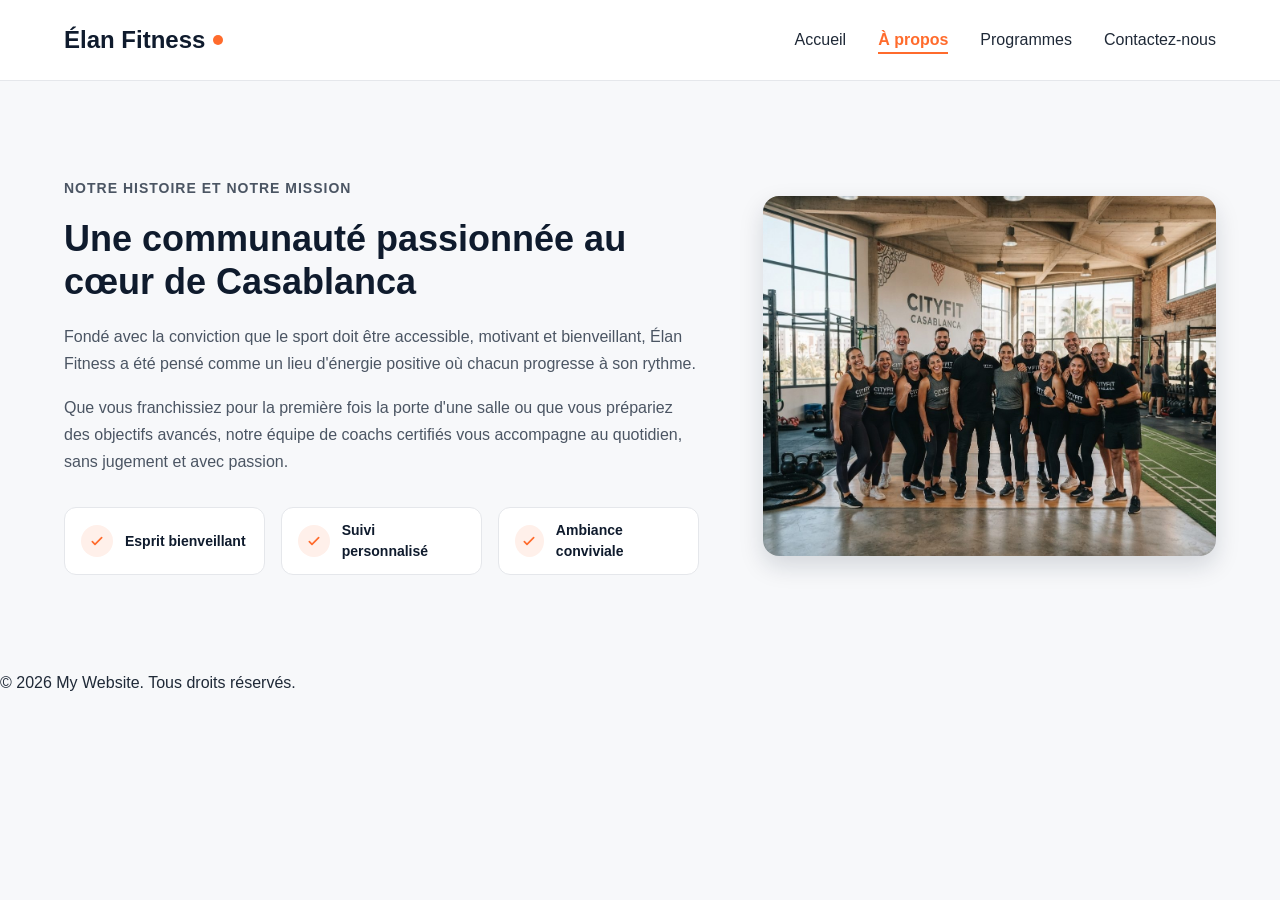
==== a-propos.html @ eaaa5df1 "elan fitness project" ====
<!DOCTYPE html>
<html lang="fr">

<head>
    <meta charset="UTF-8">
    <meta name="viewport" content="width=device-width, initial-scale=1.0">
    <title>Page title</title>
    <link rel="stylesheet" href="style.css">
</head>

<body>
<header class="en-tete">
  <div class="conteneur en-tete-contenu">

    <a href="index.html" class="logo">Élan Fitness</a>

    <nav aria-label="Navigation principale">
      <ul class="menu">

        <li>
          <a href="index.html">Accueil</a>
        </li>

        <li>
          <a href="a-propos.html" class="lien-actif">À propos</a>
        </li>

        <li>
          <a href="programmes.html">Programmes</a>
        </li>

        <li>
          <a href="contact.html">Contactez-nous</a>
        </li>

      </ul>
    </nav>

  </div>
</header>
    <main>
       <section id="a-propos" class="section">
      <div class="conteneur apropos-contenu">

        <div class="apropos-texte">
          <p class="sur-titre">Notre histoire et notre mission</p>
          <h2>Une communauté passionnée au cœur de Casablanca</h2>
          <p>
            Fondé avec la conviction que le sport doit être accessible, motivant et bienveillant,
            Élan Fitness a été pensé comme un lieu d'énergie positive où chacun progresse à son rythme.
          </p>
          <p>
            Que vous franchissiez pour la première fois la porte d'une salle ou que vous prépariez des
            objectifs avancés, notre équipe de coachs certifiés vous accompagne au quotidien, sans
            jugement et avec passion.
          </p>

          <ul class="valeurs">
            <li class="valeur">
              <div class="icone icone-petite"><img src="img/icone-check.svg" alt=""></div>
              <span>Esprit bienveillant</span>
            </li>
            <li class="valeur">
              <div class="icone icone-petite"><img src="img/icone-check.svg" alt=""></div>
              <span>Suivi personnalisé</span>
            </li>
            <li class="valeur">
              <div class="icone icone-petite"><img src="img/icone-check.svg" alt=""></div>
              <span>Ambiance conviviale</span>
            </li>
          </ul>
        </div>

        <img class="apropos-image" src="img/equipe.jpg" alt="L'équipe de coachs d'Élan Fitness réunie dans la salle">

      </div>
    </section>
    </main>

    <footer>
        <p>&copy; 2026 My Website. Tous droits réservés.</p>
    </footer>

</body>
</html>
---- style.css ----
* {
  box-sizing: border-box;
  margin: 0;
  padding: 0;
}

html {
  scroll-behavior: smooth;
}

body {
  font-family: 'Inter', Arial, sans-serif;
  font-size: 16px;
  line-height: 1.5;
  color: #1F2937;
  background-color: #F7F8FA;
}

h1,
h2,
h3,
h4 {
  font-family: 'Poppins', Arial, sans-serif;
  color: #0F1B2D;
}

a {
  color: inherit;
  text-decoration: none;
}

ul {
  list-style: none;
}

img {
  display: block;
  max-width: 100%;
}

a:focus-visible,
button:focus-visible {
  outline: 3px solid #FF6B2C;
  outline-offset: 2px;
}

.conteneur {
  width: 100%;
  max-width: 1200px;
  margin: 0 auto;
  padding: 0 24px;
}

.section {
  padding: 96px 0;
}

.section-blanche {
  background-color: #FFFFFF;
  border-top: 1px solid #E5E7EB;
  border-bottom: 1px solid #E5E7EB;
}

.section-titre {
  max-width: 640px;
  margin: 0 auto 64px;
  text-align: center;
}

.section-titre h2 {
  font-size: 32px;
  margin-bottom: 16px;
}

.section-titre h3 {
  font-size: 26px;
  margin-bottom: 12px;
}

.section-titre p {
  color: #4B5563;
}

.sur-titre {
  font-size: 14px;
  font-weight: 600;
  color: #FF6B2C;
  text-transform: uppercase;
  letter-spacing: 1px;
  margin-bottom: 12px;
}

.bouton {
  display: inline-block;
  padding: 14px 28px;
  border-radius: 8px;
  font-size: 16px;
  font-weight: 600;
  text-align: center;
  cursor: pointer;
}

.bouton-principal {
  background-color: #FF6B2C;
  border: 1px solid #FF6B2C;
  color: #FFFFFF;
}

.bouton-principal:hover {
  background-color: #F05817;
}

.bouton-secondaire {
  background-color: #FFFFFF;
  border: 1px solid #0F1B2D;
  color: #0F1B2D;
}

.bouton-secondaire:hover {
  background-color: #F3F4F6;
}

.cartes {
  display: flex;
  gap: 24px;
}

.carte {
  flex: 1;
  background-color: #FFFFFF;
  border: 1px solid #E5E7EB;
  border-radius: 12px;
  box-shadow: 0 1px 3px rgba(15, 27, 45, 0.08);
}

.icone {
  width: 48px;
  height: 48px;
  background-color: #FFF0EA;
  border-radius: 8px;
  display: flex;
  align-items: center;
  justify-content: center;
}

.icone img {
  width: 24px;
  height: 24px;
}

.icone-petite {
  width: 32px;
  height: 32px;
  border-radius: 50%;
}

.icone-petite img {
  width: 16px;
  height: 16px;
}

.en-tete {
  position: sticky;
  top: 0;
  z-index: 10;
  background-color: #FFFFFF;
  border-bottom: 1px solid #E5E7EB;
}

.en-tete-contenu {
  height: 80px;
  display: flex;
  align-items: center;
  justify-content: space-between;
}

.logo {
  display: flex;
  align-items: center;
  font-family: 'Poppins', Arial, sans-serif;
  font-size: 24px;
  font-weight: 700;
  color: #0F1B2D;
}

.logo::after {
  content: "";
  width: 10px;
  height: 10px;
  margin-left: 8px;
  background-color: #FF6B2C;
  border-radius: 50%;
}

.menu {
  display: flex;
  gap: 32px;
}

.menu a {
  font-weight: 500;
  padding-bottom: 4px;
  border-bottom: 2px solid transparent;
}

.menu a:hover {
  color: #FF6B2C;
}

.menu .lien-actif {
  color: #FF6B2C;
  font-weight: 600;
  border-bottom-color: #FF6B2C;
}

.hero {
  padding: 64px 0 96px;
}

.hero-contenu {
  display: flex;
  align-items: center;
  gap: 32px;
}

.hero-texte {
  flex: 7;
}

.hero-texte h1 {
  font-size: 48px;
  font-weight: 800;
  line-height: 1.2;
  margin-bottom: 24px;
}

.hero-description {
  max-width: 520px;
  font-size: 18px;
  line-height: 1.6;
  color: #4B5563;
  margin-bottom: 32px;
}

.boutons {
  display: flex;
  flex-wrap: wrap;
  gap: 16px;
}

.hero-image {
  flex: 5;
  min-width: 0;
  height: 400px;
  object-fit: cover;
  border-radius: 16px;
  border: 1px solid #E5E7EB;
  box-shadow: 0 10px 25px rgba(15, 27, 45, 0.15);
}

.chiffres {
  display: flex;
  margin-top: 64px;
  padding: 32px;
  background-color: #FFFFFF;
  border: 1px solid #E5E7EB;
  border-radius: 12px;
  box-shadow: 0 1px 3px rgba(15, 27, 45, 0.08);
}

.chiffre {
  flex: 1;
  text-align: center;
  font-weight: 500;
  color: #0F1B2D;
}

.chiffre+.chiffre {
  border-left: 1px solid #E5E7EB;
}

.chiffre-nombre {
  font-family: 'Poppins', Arial, sans-serif;
  font-size: 36px;
  font-weight: 800;
  color: #FF6B2C;
}

.carte-avantage {
  padding: 24px;
  background-color: #F7F8FA;
  box-shadow: none;
}

.carte-avantage .icone {
  margin-bottom: 20px;
}

.carte-avantage h3 {
  font-size: 20px;
  margin-bottom: 8px;
}

.carte-avantage p {
  color: #4B5563;
  line-height: 1.6;
}

.apropos-contenu {
  display: flex;
  align-items: center;
  gap: 64px;
}

.apropos-texte {
  flex: 7;
}

.apropos-texte h2 {
  font-size: 36px;
  line-height: 1.2;
  margin-bottom: 20px;
}

.apropos-texte p {
  color: #4B5563;
  line-height: 1.7;
  margin-bottom: 16px;
}

.valeurs {
  display: flex;
  gap: 16px;
  margin-top: 32px;
}

.valeur {
  flex: 1;
  display: flex;
  align-items: center;
  gap: 12px;
  padding: 12px 16px;
  background-color: #FFFFFF;
  border: 1px solid #E5E7EB;
  border-radius: 12px;
  font-family: 'Poppins', Arial, sans-serif;
  font-size: 14px;
  font-weight: 600;
  color: #0F1B2D;
}

.apropos-image {
  flex: 5;
  min-width: 0;
  height: 360px;
  object-fit: cover;
  border-radius: 16px;
  box-shadow: 0 10px 25px rgba(15, 27, 45, 0.15);
}

.carte-programme {
  display: flex;
  flex-direction: column;
  overflow: hidden;
}

.carte-programme>img {
  width: 100%;
  height: 200px;
  object-fit: cover;
}

.programme-corps {
  flex: 1;
  display: flex;
  flex-direction: column;
  padding: 20px;
}

.programme-corps h3 {
  font-size: 20px;
  margin-bottom: 8px;
}

.programme-corps p {
  font-size: 15px;
  color: #4B5563;
}

.etiquette {
  align-self: flex-start;
  padding: 4px 10px;
  margin-bottom: 12px;
  border-radius: 6px;
  font-size: 12px;
  font-weight: 600;
}

.etiquette-orange {
  background-color: #FFEDE5;
  color: #C2410C;
}

.etiquette-bleue {
  background-color: #DBEAFE;
  color: #1D4ED8;
}

.etiquette-verte {
  background-color: #D1FAE5;
  color: #047857;
}

.programme-corps .duree {
  display: flex;
  align-items: center;
  gap: 8px;
  margin-top: auto;
  padding-top: 16px;
  border-top: 1px solid #E5E7EB;
  font-size: 13px;
  font-weight: 600;
  color: #0F1B2D;
}

.programme-corps h3+p {
  margin-bottom: 16px;
}

.duree img {
  width: 16px;
  height: 16px;
}

.formules {
  margin-top: 96px;
}

.formule {
  position: relative;
  display: flex;
  flex-direction: column;
  padding: 28px;
}

.formule h4 {
  font-size: 20px;
}

.prix {
  margin: 8px 0 16px;
  font-family: 'Poppins', Arial, sans-serif;
  font-size: 30px;
  font-weight: 800;
  color: #FF6B2C;
}

.prix span {
  font-family: 'Inter', Arial, sans-serif;
  font-size: 16px;
  font-weight: 500;
  color: #4B5563;
}

.prix-note {
  margin: -8px 0 16px;
  font-size: 13px;
  color: #4B5563;
}

.formule-liste {
  flex: 1;
  margin-bottom: 24px;
}

.formule-liste li {
  padding-left: 28px;
  margin-bottom: 12px;
  font-size: 15px;
  background-image: url('img/icone-check.svg');
  background-repeat: no-repeat;
  background-position: left center;
  background-size: 16px;
}

.formule .bouton {
  display: block;
}

.formule-populaire {
  border: 2px solid #FF6B2C;
  box-shadow: 0 10px 25px rgba(255, 107, 44, 0.2);
}

.badge-populaire {
  position: absolute;
  top: -14px;
  left: 50%;
  transform: translateX(-50%);
  padding: 4px 14px;
  background-color: #FF6B2C;
  border-radius: 999px;
  font-size: 12px;
  font-weight: 700;
  text-transform: uppercase;
  color: #FFFFFF;
}

.pied-de-page {
  padding: 48px 0 32px;
  background-color: #0F1B2D;
  color: #FFFFFF;
}

.pied-haut {
  display: flex;
  justify-content: space-between;
  align-items: flex-start;
  padding-bottom: 32px;
  border-bottom: 1px solid rgba(255, 255, 255, 0.15);
}

.logo-clair {
  color: #FFFFFF;
}

.slogan {
  margin-top: 8px;
  font-size: 14px;
  font-style: italic;
  color: #CBD5E1;
}

.menu-pied {
  gap: 24px;
}

.menu-pied a {
  font-size: 14px;
  font-weight: 400;
  color: #E2E8F0;
}

.pied-bas {
  display: flex;
  justify-content: space-between;
  margin-top: 24px;
  font-size: 13px;
  color: #94A3B8;
}

.page {
  width: 210mm;
  min-height: 297mm;
  margin: 20px auto;
  padding: 25mm;
  box-sizing: border-box;
  background: white;
}
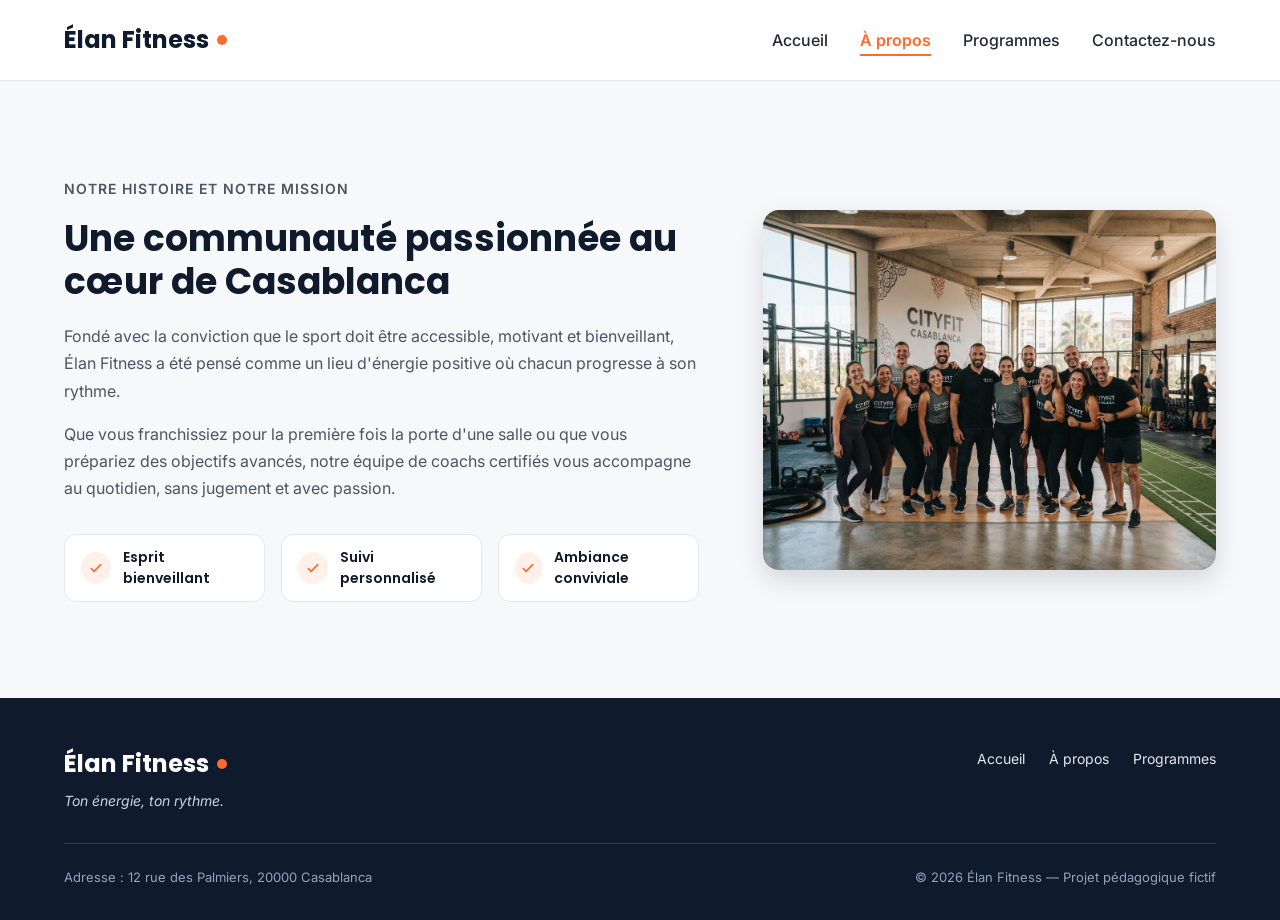
==== commit ecaa3df6: "a propos done" ====
--- a/a-propos.html
+++ b/a-propos.html
@@ -4,8 +4,11 @@
 <head>
     <meta charset="UTF-8">
     <meta name="viewport" content="width=device-width, initial-scale=1.0">
-    <title>Page title</title>
+    <title>À propos | Élan Fitness</title>
     <link rel="stylesheet" href="style.css">
+    <link rel="preconnect" href="https://fonts.googleapis.com">
+  <link rel="preconnect" href="https://fonts.gstatic.com" crossorigin>
+  <link href="https://fonts.googleapis.com/css2?family=Inter:wght@400;500;600&family=Poppins:wght@600;700;800&display=swap" rel="stylesheet">
 </head>
 
 <body>
@@ -77,41 +80,31 @@
     </section>
     </main>
 
-    <footer>
-        <p>&copy; 2026 My Website. Tous droits réservés.</p>
-    </footer>
+     <footer class="pied-de-page">
+    <div class="conteneur">
+
+      <div class="pied-haut">
+        <div>
+          <p class="logo logo-clair">Élan Fitness</p>
+          <p class="slogan">Ton énergie, ton rythme.</p>
+        </div>
+
+        <nav aria-label="Navigation du pied de page">
+<ul class="menu menu-pied">
+  <li><a href="index.html">Accueil</a></li>
+  <li><a href="a-propos.html">À propos</a></li>
+  <li><a href="programmes.html">Programmes</a></li>
+</ul>
+        </nav>
+      </div>
+
+      <div class="pied-bas">
+        <p>Adresse : 12 rue des Palmiers, 20000 Casablanca</p>
+        <p>&copy; 2026 Élan Fitness — Projet pédagogique fictif</p>
+      </div>
+
+    </div>
+  </footer>
 
 </body>
 </html>
-
-
-
-
-
-
-
-
-
-
-
-
-
-
-
-
-
-
-
-
-
-
-
-
-
-
-
-
-
-
-
-
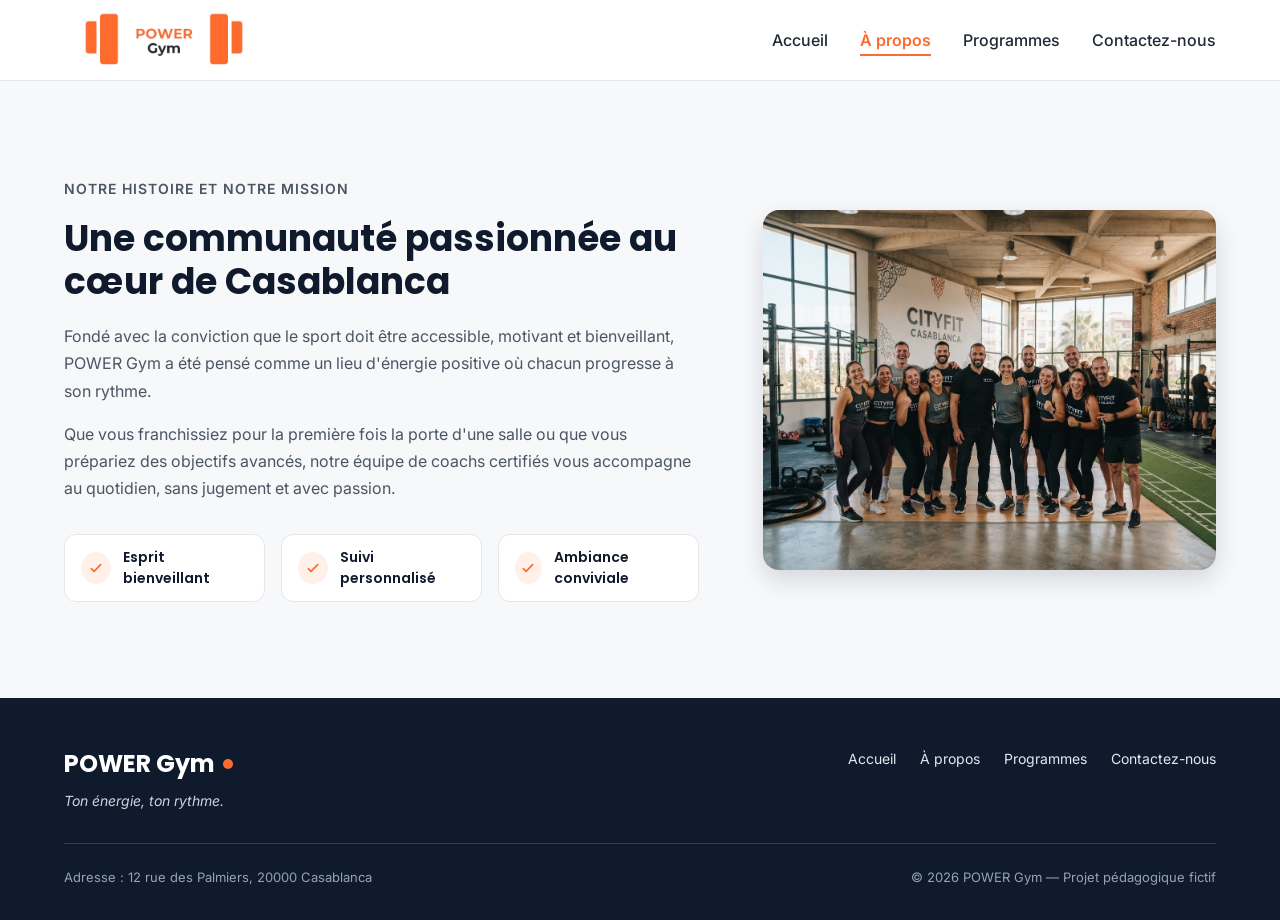
==== commit 1097db09: "modification de contenu des pages ,ajout de favicon ,modification le nom de la salle ,hebergement" ====
--- a/a-propos.html
+++ b/a-propos.html
@@ -2,47 +2,37 @@
 <html lang="fr">
 
 <head>
-    <meta charset="UTF-8">
-    <meta name="viewport" content="width=device-width, initial-scale=1.0">
-    <title>À propos | Élan Fitness</title>
-    <link rel="stylesheet" href="style.css">
-    <link rel="preconnect" href="https://fonts.googleapis.com">
+  <meta charset="UTF-8">
+  <meta name="viewport" content="width=device-width, initial-scale=1.0">
+  <title>À propos | POWER Gym</title>
+  <link rel="stylesheet" href="style.css">
+  <link rel="preconnect" href="https://fonts.googleapis.com">
   <link rel="preconnect" href="https://fonts.gstatic.com" crossorigin>
-  <link href="https://fonts.googleapis.com/css2?family=Inter:wght@400;500;600&family=Poppins:wght@600;700;800&display=swap" rel="stylesheet">
+  <link
+    href="https://fonts.googleapis.com/css2?family=Inter:wght@400;500;600&family=Poppins:wght@600;700;800&display=swap"
+    rel="stylesheet">
 </head>
 
 <body>
-<header class="en-tete">
-  <div class="conteneur en-tete-contenu">
+  <header class="en-tete">
+    <div class="conteneur en-tete-contenu">
+     
+      <img src="img/logo.png" alt="Logo Power Gym" height="200">
 
-    <a href="index.html" class="logo">Élan Fitness</a>
 
-    <nav aria-label="Navigation principale">
-      <ul class="menu">
+      <nav aria-label="Navigation principale">
+        <ul class="menu">
+          <li><a href="index.html">Accueil</a></li>
+          <li><a href="a-propos.html" class="lien-actif">À propos</a></li>
+          <li><a href="programmes.html">Programmes</a></li>
+          <li><a href="contact.html">Contactez-nous</a></li>
+        </ul>
+      </nav>
 
-        <li>
-          <a href="index.html">Accueil</a>
-        </li>
-
-        <li>
-          <a href="a-propos.html" class="lien-actif">À propos</a>
-        </li>
-
-        <li>
-          <a href="programmes.html">Programmes</a>
-        </li>
-
-        <li>
-          <a href="contact.html">Contactez-nous</a>
-        </li>
-
-      </ul>
-    </nav>
-
-  </div>
-</header>
-    <main>
-       <section id="a-propos" class="section">
+    </div>
+  </header>
+  <main>
+    <section id="a-propos" class="section">
       <div class="conteneur apropos-contenu">
 
         <div class="apropos-texte">
@@ -50,7 +40,7 @@
           <h2>Une communauté passionnée au cœur de Casablanca</h2>
           <p>
             Fondé avec la conviction que le sport doit être accessible, motivant et bienveillant,
-            Élan Fitness a été pensé comme un lieu d'énergie positive où chacun progresse à son rythme.
+            POWER Gym a été pensé comme un lieu d'énergie positive où chacun progresse à son rythme.
           </p>
           <p>
             Que vous franchissiez pour la première fois la porte d'une salle ou que vous prépariez des
@@ -78,33 +68,35 @@
 
       </div>
     </section>
-    </main>
+  </main>
 
-     <footer class="pied-de-page">
+  <footer class="pied-de-page">
     <div class="conteneur">
 
       <div class="pied-haut">
         <div>
-          <p class="logo logo-clair">Élan Fitness</p>
+          <p class="logo logo-clair">POWER Gym </p>
           <p class="slogan">Ton énergie, ton rythme.</p>
         </div>
 
         <nav aria-label="Navigation du pied de page">
-<ul class="menu menu-pied">
-  <li><a href="index.html">Accueil</a></li>
-  <li><a href="a-propos.html">À propos</a></li>
-  <li><a href="programmes.html">Programmes</a></li>
-</ul>
+          <ul class="menu menu-pied">
+            <li><a href="index.html">Accueil</a></li>
+            <li><a href="a-propos.html">À propos</a></li>
+            <li><a href="programmes.html">Programmes</a></li>
+            <li><a href="contact.html">Contactez-nous</a></li>
+          </ul>
         </nav>
       </div>
 
       <div class="pied-bas">
         <p>Adresse : 12 rue des Palmiers, 20000 Casablanca</p>
-        <p>&copy; 2026 Élan Fitness — Projet pédagogique fictif</p>
+        <p>&copy; 2026 POWER Gym — Projet pédagogique fictif</p>
       </div>
 
     </div>
   </footer>
 
 </body>
-</html>
+
+</html>
